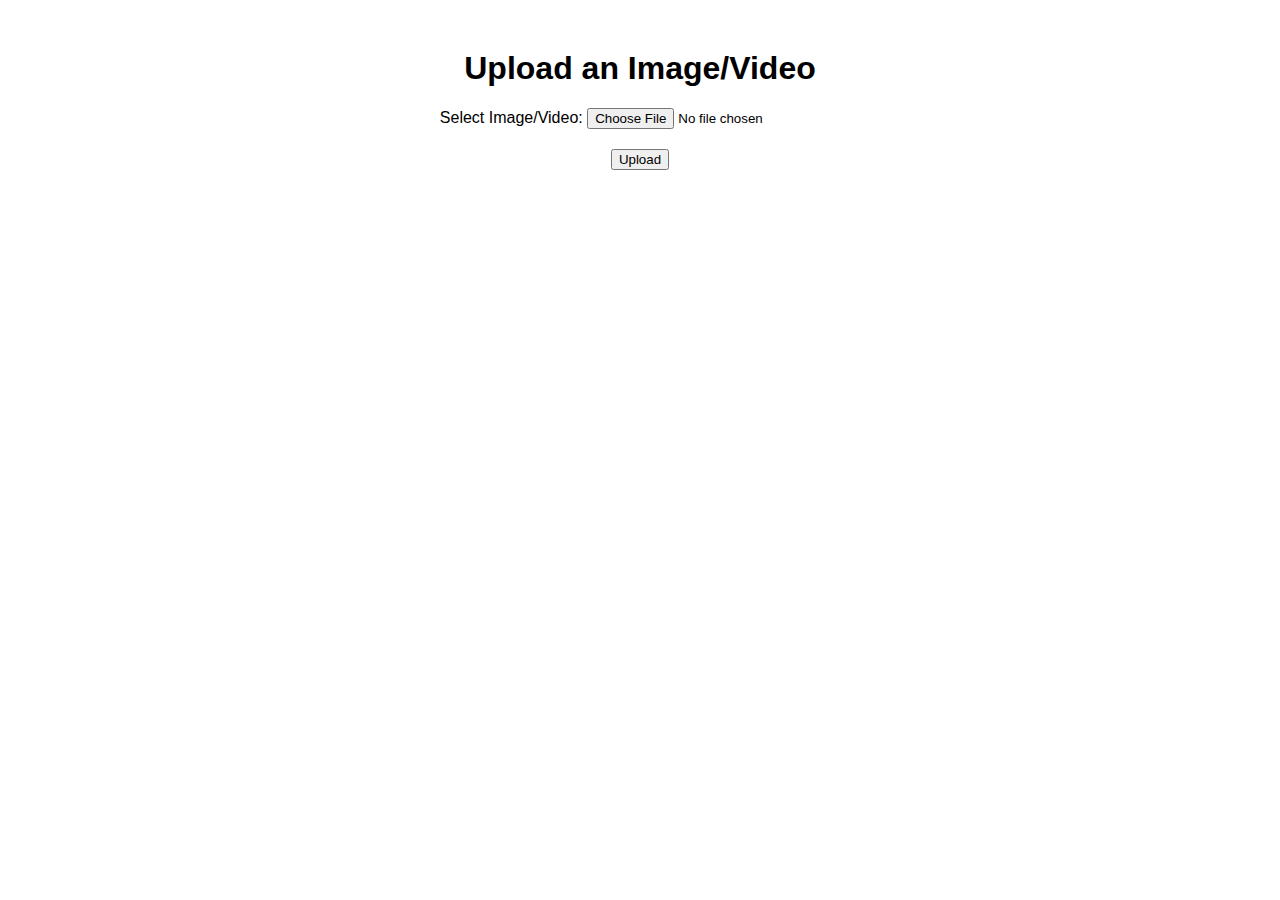
==== uploads/index.html @ 37fa1b1b "commit" ====
<!DOCTYPE html>
<html lang="en">
<head>
    <meta charset="UTF-8">
    <meta name="viewport" content="width=device-width, initial-scale=1.0">
    <title>Image/Video Upload with Preview</title>
    <style>
        body {
            font-family: Arial, sans-serif;
            text-align: center;
            margin-top: 50px;
        }
        .preview {
            margin-top: 20px;
        }
        img, video {
            max-width: 500px;
            max-height: 300px;
            margin-top: 10px;
        }
    </style>
</head>
<body>
    <h1>Upload an Image/Video</h1>
    <form action="upload.php" method="post" enctype="multipart/form-data">
        <label for="file">Select Image/Video:</label>
        <input type="file" name="file" id="file" accept="image/*,video/*" required>
        <div class="preview" id="preview"></div>
        <button type="submit">Upload</button>
    </form>

    <script>
        const fileInput = document.getElementById('file');
        const previewDiv = document.getElementById('preview');

        fileInput.addEventListener('change', () => {
            const file = fileInput.files[0];
            previewDiv.innerHTML = ''; // Clear previous preview

            if (file) {
                const fileURL = URL.createObjectURL(file);

                if (file.type.startsWith('image/')) {
                    const img = document.createElement('img');
                    img.src = fileURL;
                    previewDiv.appendChild(img);
                } else if (file.type.startsWith('video/')) {
                    const video = document.createElement('video');
                    video.src = fileURL;
                    video.controls = true;
                    previewDiv.appendChild(video);
                } else {
                    previewDiv.innerHTML = '<p>Unsupported file type!</p>';
                }
            }
        });
    </script>
</body>
</html>
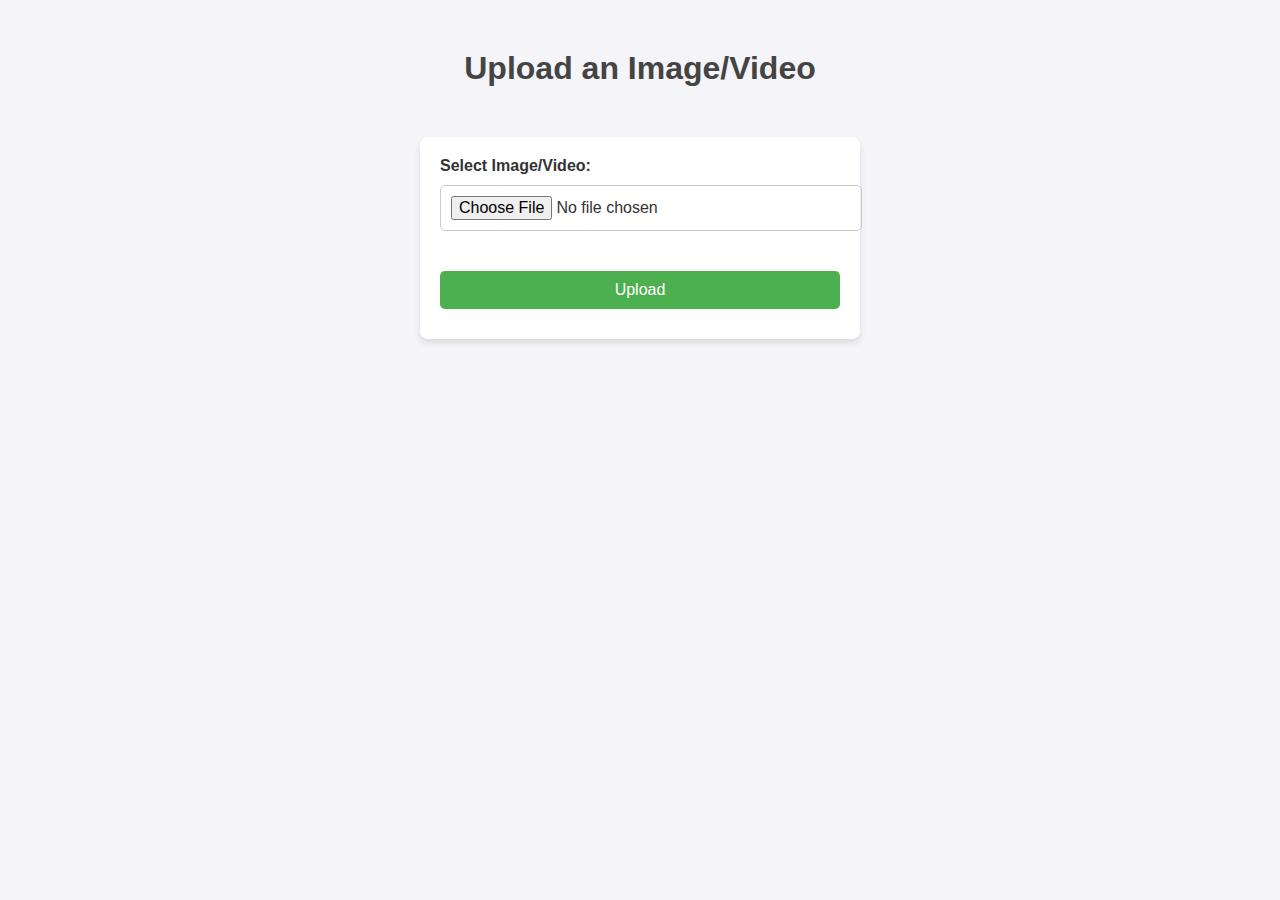
==== commit d945c284: "commit" ====
--- a/uploads/index.html
+++ b/uploads/index.html
@@ -1,6 +1,7 @@
 <!DOCTYPE html>
 <html lang="en">
 <head>
+    <link rel="stylesheet" href="style.css">
     <meta charset="UTF-8">
     <meta name="viewport" content="width=device-width, initial-scale=1.0">
     <title>Image/Video Upload with Preview</title>
--- a/uploads/style.css
+++ b/uploads/style.css
@@ -0,0 +1,104 @@
+/* General Styles */
+body {
+    font-family: 'Arial', sans-serif;
+    margin: 0;
+    padding: 0;
+    background-color: #f4f4f9;
+    color: #333;
+    text-align: center;
+}
+
+/* Header */
+h1, h2, h3 {
+    color: #444;
+}
+
+/* Links */
+a {
+    color: #4CAF50;
+    text-decoration: none;
+    font-weight: bold;
+}
+a:hover {
+    text-decoration: underline;
+}
+
+/* Forms and Upload Section */
+form {
+    background: #fff;
+    margin: 50px auto;
+    padding: 20px;
+    border-radius: 8px;
+    box-shadow: 0 4px 6px rgba(0, 0, 0, 0.1);
+    max-width: 400px;
+    text-align: left;
+}
+label {
+    font-size: 16px;
+    font-weight: bold;
+}
+input[type="file"],
+button {
+    width: 100%;
+    padding: 10px;
+    margin: 10px 0;
+    border-radius: 5px;
+    border: 1px solid #ccc;
+    font-size: 16px;
+}
+button {
+    background-color: #4CAF50;
+    color: white;
+    border: none;
+    cursor: pointer;
+}
+button:hover {
+    background-color: #45a049;
+}
+
+/* Image and Video Display */
+img, video {
+    max-width: 90%;
+    max-height: 500px;
+    margin: 20px 0;
+    border-radius: 8px;
+    box-shadow: 0 4px 8px rgba(0, 0, 0, 0.2);
+}
+
+/* Copy Box Section */
+.copy-box {
+    margin: 20px auto;
+    max-width: 600px;
+    padding: 10px;
+    background-color: #fff;
+    border-radius: 8px;
+    box-shadow: 0 4px 6px rgba(0, 0, 0, 0.1);
+}
+input.copy-link {
+    width: 80%;
+    padding: 10px;
+    font-size: 16px;
+    border: 1px solid #ccc;
+    border-radius: 5px;
+    text-align: center;
+    margin-bottom: 10px;
+}
+button.copy-button {
+    padding: 10px 20px;
+    font-size: 16px;
+    background-color: #4CAF50;
+    color: white;
+    border: none;
+    border-radius: 5px;
+    cursor: pointer;
+}
+button.copy-button:hover {
+    background-color: #45a049;
+}
+
+/* Footer */
+footer {
+    margin-top: 50px;
+    font-size: 14px;
+    color: #aaa;
+}
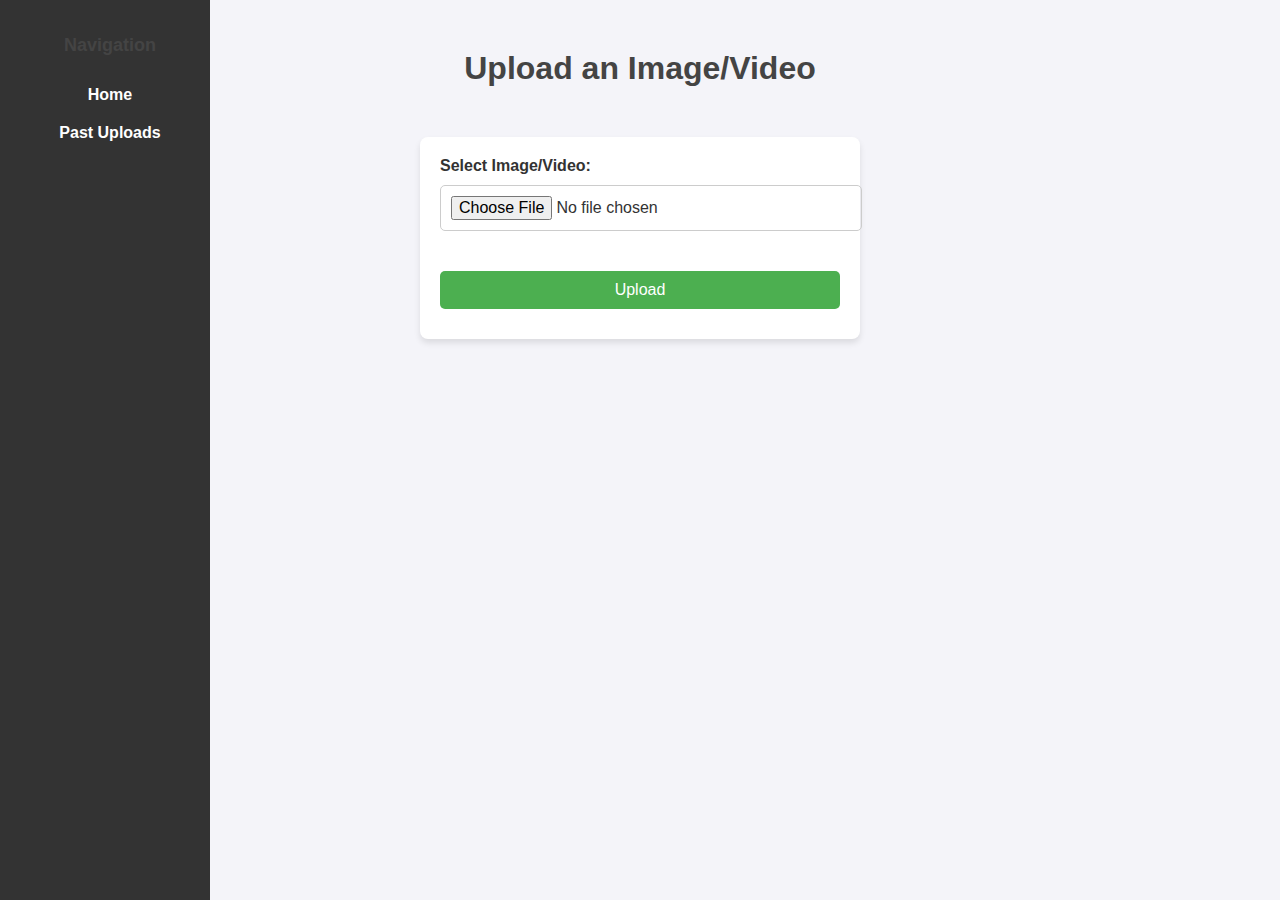
==== commit 7114d4a6: "Commit" ====
--- a/uploads/index.html
+++ b/uploads/index.html
@@ -22,6 +22,16 @@
     </style>
 </head>
 <body>
+
+    <!-- Sidebar -->
+     <div class="sidebar">
+        <h2>Navigation</h2>
+        <ul>
+            <li><a href="index.html">Home</a></li>
+            <li><a href="pastUploads.php">Past Uploads</a></li>
+        </ul>
+    </div>
+
     <h1>Upload an Image/Video</h1>
     <form action="upload.php" method="post" enctype="multipart/form-data">
         <label for="file">Select Image/Video:</label>
@@ -57,4 +67,4 @@
         });
     </script>
 </body>
-</html>
+</html>--- a/uploads/style.css
+++ b/uploads/style.css
@@ -102,3 +102,71 @@
     font-size: 14px;
     color: #aaa;
 }
+
+/* Sidebar Styles */
+.sidebar {
+    position: fixed;
+    top: 0;
+    left: 0;
+    width: 200px;
+    height: 100%;
+    background-color: #333;
+    color: white;
+    padding-top: 20px;
+    padding-left: 10px;
+}
+
+.sidebar h2 {
+    text-align: center;
+    font-size: 18px;
+    margin-bottom: 20px;
+}
+
+.sidebar ul {
+    list-style-type: none;
+    padding: 0;
+}
+
+.sidebar ul li {
+    padding: 10px;
+}
+
+.sidebar ul li a {
+    color: white;
+    text-decoration: none;
+}
+
+.sidebar ul li a:hover {
+    background-color: #575757;
+    border-radius: 4px;
+}
+
+/* Content Styles */
+.content {
+    margin-left: 220px;
+    padding: 20px;
+}
+
+h1 {
+    text-align: center;
+    color: #444;
+}
+
+.gallery {
+    display: flex;
+    flex-wrap: wrap;
+    gap: 20px;
+    justify-content: center;
+}
+
+.gallery-item {
+    width: 200px;
+    text-align: center;
+}
+
+img, video {
+    width: 100%;
+    max-width: 100%;
+    border-radius: 8px;
+    box-shadow: 0 4px 6px rgba(0, 0, 0, 0.1);
+}
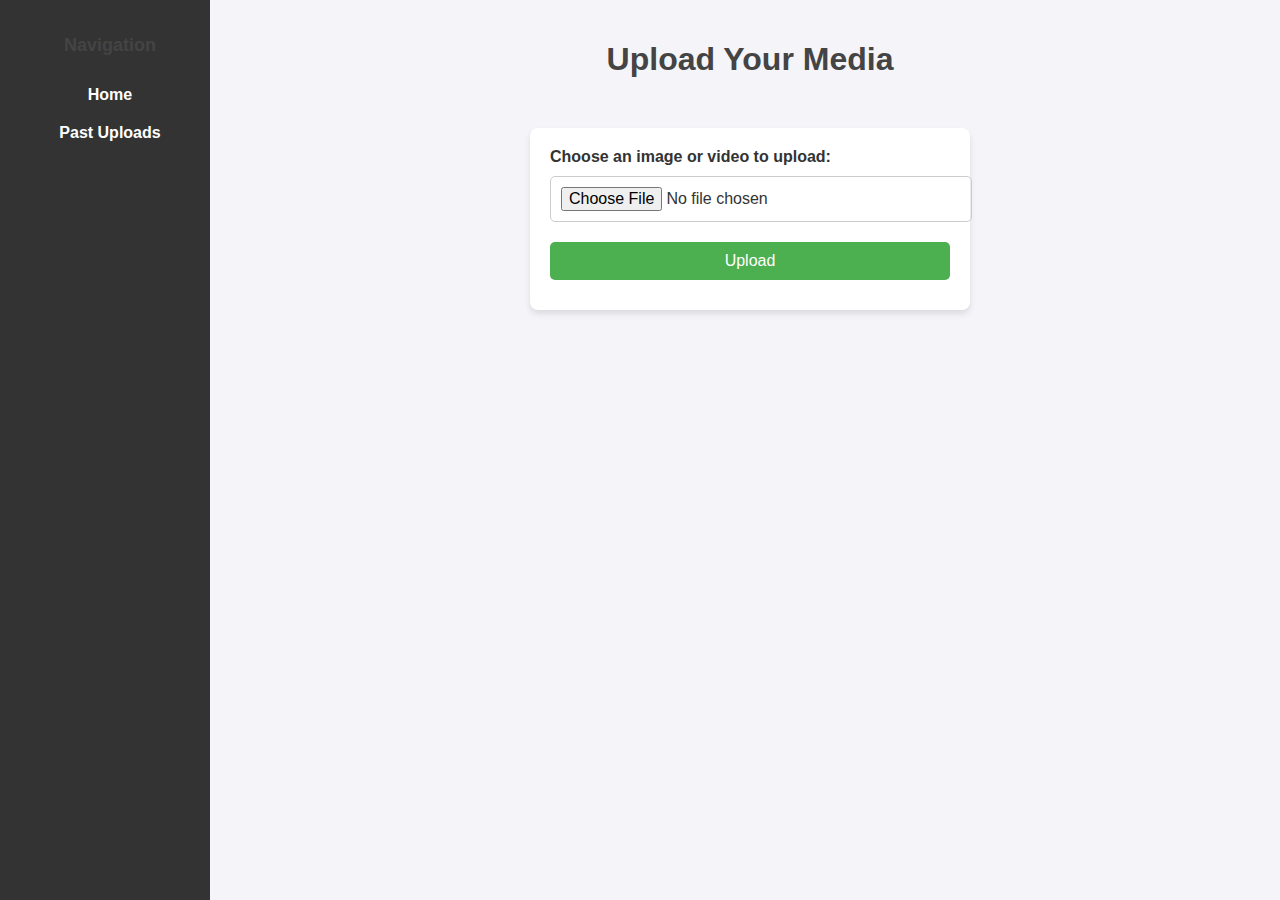
==== commit d6a3a1e2: "commit" ====
--- a/uploads/index.html
+++ b/uploads/index.html
@@ -1,70 +1,30 @@
 <!DOCTYPE html>
 <html lang="en">
 <head>
-    <link rel="stylesheet" href="style.css">
     <meta charset="UTF-8">
     <meta name="viewport" content="width=device-width, initial-scale=1.0">
-    <title>Image/Video Upload with Preview</title>
-    <style>
-        body {
-            font-family: Arial, sans-serif;
-            text-align: center;
-            margin-top: 50px;
-        }
-        .preview {
-            margin-top: 20px;
-        }
-        img, video {
-            max-width: 500px;
-            max-height: 300px;
-            margin-top: 10px;
-        }
-    </style>
+    <title>Upload Page</title>
+    <link rel="stylesheet" href="style.css">
 </head>
 <body>
-
     <!-- Sidebar -->
-     <div class="sidebar">
+    <div class="sidebar">
         <h2>Navigation</h2>
         <ul>
-            <li><a href="index.html">Home</a></li>
-            <li><a href="pastUploads.php">Past Uploads</a></li>
+            <li><a href="upload.html">Home</a></li>
+            <li><a href="index.php">Past Uploads</a></li>
         </ul>
     </div>
 
-    <h1>Upload an Image/Video</h1>
-    <form action="upload.php" method="post" enctype="multipart/form-data">
-        <label for="file">Select Image/Video:</label>
-        <input type="file" name="file" id="file" accept="image/*,video/*" required>
-        <div class="preview" id="preview"></div>
-        <button type="submit">Upload</button>
-    </form>
+    <!-- Main Content -->
+    <div class="content">
+        <h1>Upload Your Media</h1>
+        <form action="upload.php" method="POST" enctype="multipart/form-data">
+            <label for="file">Choose an image or video to upload:</label>
+            <input type="file" name="file" id="file" required>
+            <button type="submit">Upload</button>
+        </form>
+    </div>
 
-    <script>
-        const fileInput = document.getElementById('file');
-        const previewDiv = document.getElementById('preview');
-
-        fileInput.addEventListener('change', () => {
-            const file = fileInput.files[0];
-            previewDiv.innerHTML = ''; // Clear previous preview
-
-            if (file) {
-                const fileURL = URL.createObjectURL(file);
-
-                if (file.type.startsWith('image/')) {
-                    const img = document.createElement('img');
-                    img.src = fileURL;
-                    previewDiv.appendChild(img);
-                } else if (file.type.startsWith('video/')) {
-                    const video = document.createElement('video');
-                    video.src = fileURL;
-                    video.controls = true;
-                    previewDiv.appendChild(video);
-                } else {
-                    previewDiv.innerHTML = '<p>Unsupported file type!</p>';
-                }
-            }
-        });
-    </script>
 </body>
 </html>